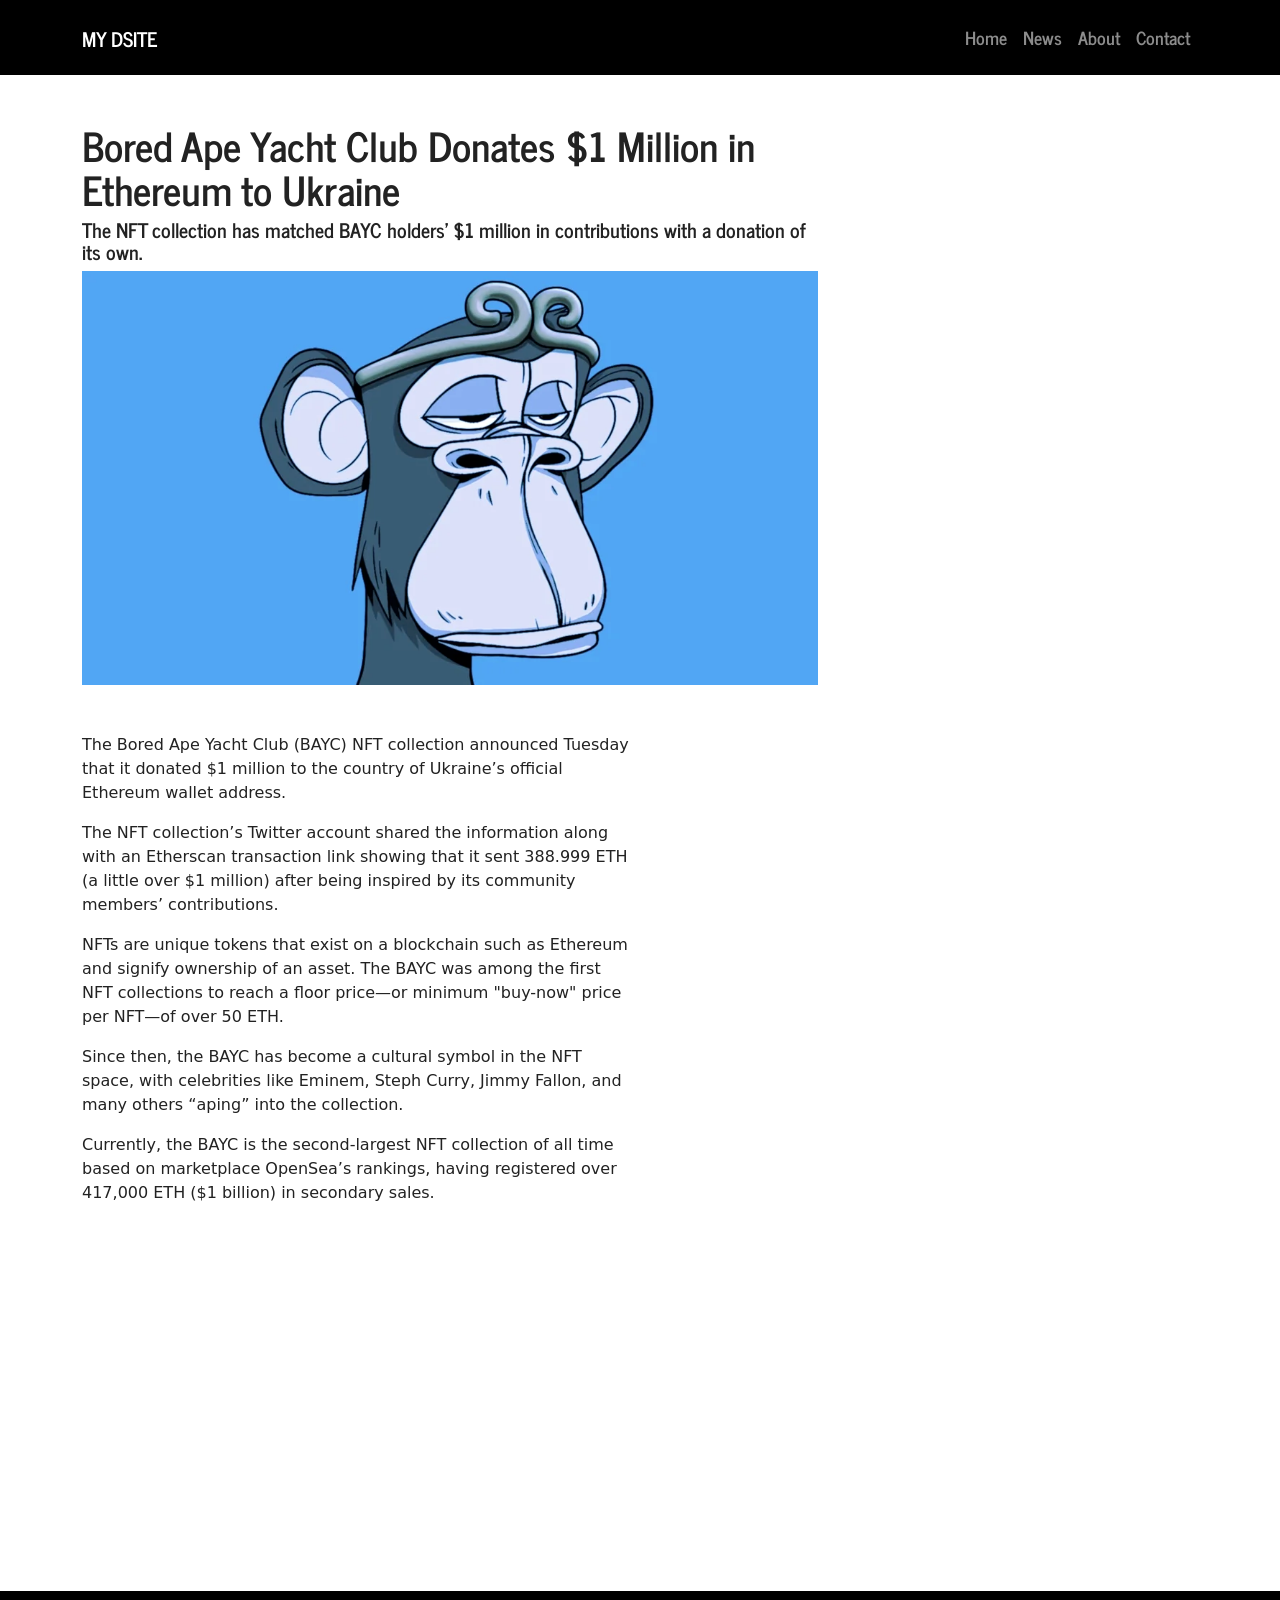
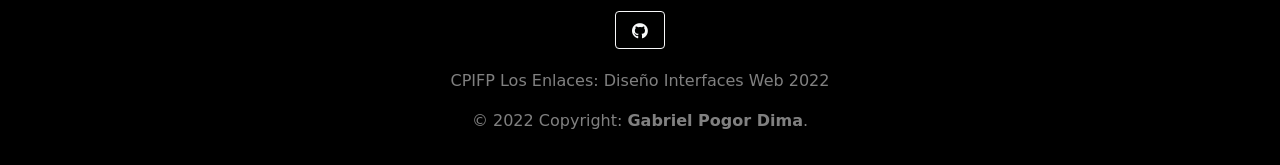
==== bored_ape.html @ 958b02af "project" ====
<!DOCTYPE html>
<html lang="en">

<head>
    <meta charset="utf-8" />
    <title>My DSite</title>
    <meta name="description" content="" />
    <meta name="viewport" content="width=device-width, initial-scale=1" />

    <!-- Favicon -->
    <link rel="icon" type="image/x-icon" href="static/img/assets/nft-color.ico" />
    <!-- Icon Font Stylesheet -->
    <link href="https://cdnjs.cloudflare.com/ajax/libs/font-awesome/5.10.0/css/all.min.css" rel="stylesheet" />
    <link href="https://cdn.jsdelivr.net/npm/bootstrap-icons@1.4.1/font/bootstrap-icons.css" rel="stylesheet" />

    <!-- Template Stylesheet -->
    <link rel="stylesheet" href="static/css/main.css" />

    <!-- Libraries Stylesheet -->
    <!-- less -->

    <!-- Customized Bootstrap Stylesheet -->
    <link href="static/css/bootstrap.min.css" rel="stylesheet" />
</head>

<body class="">
    <!-- Start Navbar -->
    <nav class="navbar navbar-expand-sm py-3 mb-5 navbar-dark bg-dark">
        <div class="container">
            <a href="index.html" class="navbar-brand">My DSite</a>
            <button type="button" class="navbar-toggler" data-bs-target="#navbarNav" data-bs-toggle="collapse"
                aria-controls="navbarNav" aria-expanded="false" aria-label="Toggle Navbar">
                <span class="navbar-toggler-icon"></span>
            </button>
            <div class="collapse navbar-collapse" id="navbarNav">
                <ul class="navbar-nav ms-auto">
                    <li class="nav-item">
                        <a href="index.html" class="nav-link text-whit">Home</a>
                    </li>
                    <li class="nav-item">
                        <a href="news.html" class="nav-link text-whit">News</a>
                    </li>
                    <li class="nav-item">
                        <a href="about.html" class="nav-link text-whit">About</a>
                    </li>
                    <li class="nav-item">
                        <a href="contact.html" class="nav-link text-whit">Contact</a>
                    </li>
                </ul>
            </div>
        </div>
    </nav>

    <!-- Content -->
    <div class="content pb-5">
        <div class="container">
            <div class="row">
                <div class="col-lg-8">
                    <h1 class="title">Bored Ape Yacht Club Donates $1 Million in Ethereum to Ukraine</h1>
                    <h5 class="sub-title">The NFT collection has matched BAYC holders’ $1 million in contributions with
                        a
                        donation of its own.</h5>
                    <img src="static/img/bored_ape.png" class="img-fluid" alt="Bored Ape Yacht Club">
                    <div class="body mt-5 w-100 text-aling-center">
                        <div class="text w-75">
                            <p>The Bored Ape Yacht Club (BAYC) NFT collection announced Tuesday that it donated $1
                                million to
                                the
                                country of Ukraine’s official Ethereum wallet address.</p>

                            <p>The NFT collection’s Twitter account shared the information along with an Etherscan
                                transaction
                                link
                                showing that it sent 388.999 ETH (a little over $1 million) after being inspired by its
                                community
                                members’ contributions. </p>

                            <p> NFTs are unique tokens that exist on a blockchain such as Ethereum and signify ownership
                                of an
                                asset.
                                The BAYC was among the first NFT collections to reach a floor price—or minimum "buy-now"
                                price
                                per
                                NFT—of over 50 ETH.</p>

                            <p> Since then, the BAYC has become a cultural symbol in the NFT space, with celebrities
                                like
                                Eminem,
                                Steph
                                Curry, Jimmy Fallon, and many others “aping” into the collection.</p>

                            <p>Currently, the BAYC is the second-largest NFT collection of all time based on marketplace
                                OpenSea’s
                                rankings, having registered over 417,000 ETH ($1 billion) in secondary sales.</p>
                        </div>
                        <div class="video">
                            <iframe width="560" height="315" src="https://www.youtube.com/embed/fo-rfyYDrGk"
                                title="YouTube video player" frameborder="0"
                                allow="accelerometer; autoplay; clipboard-write; encrypted-media; gyroscope; picture-in-picture"
                                allowfullscreen></iframe>
                        </div>
                    </div>
                </div>
            </div>

        </div>
    </div>

    <!-- Footer -->
    <footer>
        <div class="footer-top">
            <div class="container justify-content-center text-center">
                <div class="row">
                    <div class="col pt-3">
                        <a class="btn btn-outline-light btn-floating m-1"
                            href="https://github.com/gabrielpogordima/mydsite.git" role="button"><i
                                class="fab fa-github"></i></a>
                    </div>
                </div>
            </div>
        </div>
        <div class="footer-bottom">
            <div class="text-center p-3">
                <p>CPIFP Los Enlaces: Diseño Interfaces Web 2022</p>
                <p>© 2022 Copyright: <b>Gabriel Pogor Dima</b>.</p>
            </div>
        </div>
    </footer>

    <!-- JavaScript Libraries -->

    <!-- Template Javascript -->
    <script src="static/js/bootstrap.min.js"></script>
    <script src="static/js/bootstrap.bundle.min.js"></script>
</body>

</html>
---- static/css/main.css ----
@font-face {
    font-family: 'Sora', 'sans-serif';
    src: url('../fonts/Sora/Sora-Regular.woff') format('woff'),
        url('../fonts/Sora/Sora-Regular.ttf') format('truetype');
}

:root {
    --primary: #3500D3;
    --secondary: #240090;
    --dark: #0C0032;
    --dark-secondary: #190061;
    --body: #1A1A1D;

}

body {
    font-family: Sora, sans-serif;
    line-height: 1.7;
    /* background-color: var(--body) !important; */
    min-height: 100vh;
    display: flex;
    flex-direction: column;
}

h1,
h2,
h3,
h4,
h5,
h6,
.display-4 {
    font-weight: 700;
}

a {
    color: var(--dark);
    text-decoration: none;
}

/* Navbar */
.navbar-bg {
    background-image: linear-gradient(rgba(0, 0, 0, 0.5));
}

.navbar .navbar-brand {
    font-size: 20px;
}

.navbar .navbar-brand,
.nav-item {
    font-weight: 700;
}

/* Banner */
.banner-image {
    background-image: url('../img/banner-image.jpeg');
    background-position: center;
    background-size: cover;
    background-attachment: fixed;
    position: relative;
    z-index: 2;
}

.banner-image::after {
    content: "";
    width: 100%;
    height: 100%;
    position: absolute;
    top: 0;
    left: 0;
    background-color: rgba(6, 0, 26, 0.8);
    z-index: -1;
}

.banner-title {
    font-size: 100px;
    font-weight: 700;
}

/* Content */
.cards img {
    width: 100%;
}

.latest-nft {
    position: relative;
    z-index: 2;
    overflow: hidden;
}

.latest-nft .overlay {
    position: absolute;
    top: 0;
    left: 0;
    width: 100%;
    height: 100%;
    border-radius: 13px;
    background-color: rgba(6, 0, 26, 0.8);
    /* z-index: -1; */
    padding: 50px;
    display: flex;
    align-items: flex-end;
    transition: all 0.4s ease;
    opacity: 0;
}

.latest-nft img {
    transition: all 0.4s ease;
}

.latest-nft:hover .overlay {
    opacity: 1;
}

/*mapa imagenes*/
.mapa_imagenes img {
    width: 100%;
    height: auto;
}

.mapa_imagenes {
    position: relative;
}

ul.gallery li {
    list-style: none;
    display: none;
    position: absolute;
    border: medium solid #fff;
}

.mapa_imagenes:hover ul.gallery li {
    display: block;
}

ul.gallery li p {
    margin: 10px 0 0 0;
    padding: .3em;
    display: none;
    background: #fff;
    opacity: 0.65;
    position: absolute;
    top: 100%;
}

ul.gallery li:hover p {
    display: block;
}

ul.gallery li#nft {
    width: 23%;
    height: 34%;
    top: 40%;
    left: 42%;
}

/* formulario */
form {
    position: relative;
    width: 80%;
    border-radius: 30px;
    margin-top: 50px;
    margin-left: auto;
    margin-right: auto;
    background: #eee;
}

.form-left-decoration,
.form-right-decoration {
    content: "";
    position: absolute;
    width: 50px;
    height: 20px;
    border-radius: 20px;
    background: #fff;
}

.form-left-decoration {
    bottom: 60px;
    left: -30px;
}

.form-right-decoration {
    top: 60px;
    right: -30px;
}

.form-left-decoration:before,
.form-left-decoration:after,
.form-right-decoration:before,
.form-right-decoration:after {
    content: "";
    position: absolute;
    width: 50px;
    height: 20px;
    border-radius: 30px;
    background: #eee;
}

.form-left-decoration:before {
    top: -20px;
}

.form-left-decoration:after {
    top: 20px;
    left: 10px;
}

.form-right-decoration:before {
    top: -20px;
    right: 0;
}

.form-right-decoration:after {
    top: 20px;
    right: 10px;
}

.circle {
    position: absolute;
    bottom: 80px;
    left: -55px;
    width: 20px;
    height: 20px;
    border-radius: 50%;
    background: #eee;
}

.form-inner {
    padding: 40px;
}

.form-inner input,
.form-inner textarea {
    display: block;
    width: 100%;
    padding: 15px;
    margin-bottom: 10px;
    border: none;
    border-radius: 20px;
    background: #00000027;
}

.form-inner textarea {
    resize: none;
}

button {
    width: 100%;
    padding: 10px;
    margin-top: 20px;
    border-radius: 20px;
    border: none;
    border-bottom: 4px solid #6d312f;
    background: #eb6864;
    font-size: 16px;
    font-weight: 400;
    color: #eee;
}

button:hover {
    background: #bd413d;
    border-bottom: 4px solid #6d312f;
}

@media (min-width: 568px) {
    form {
        width: 60%;
    }
}

/* Footer */
footer {
    background-color: black;
    color: grey;
    width: 100%;
    margin-top: auto;
}
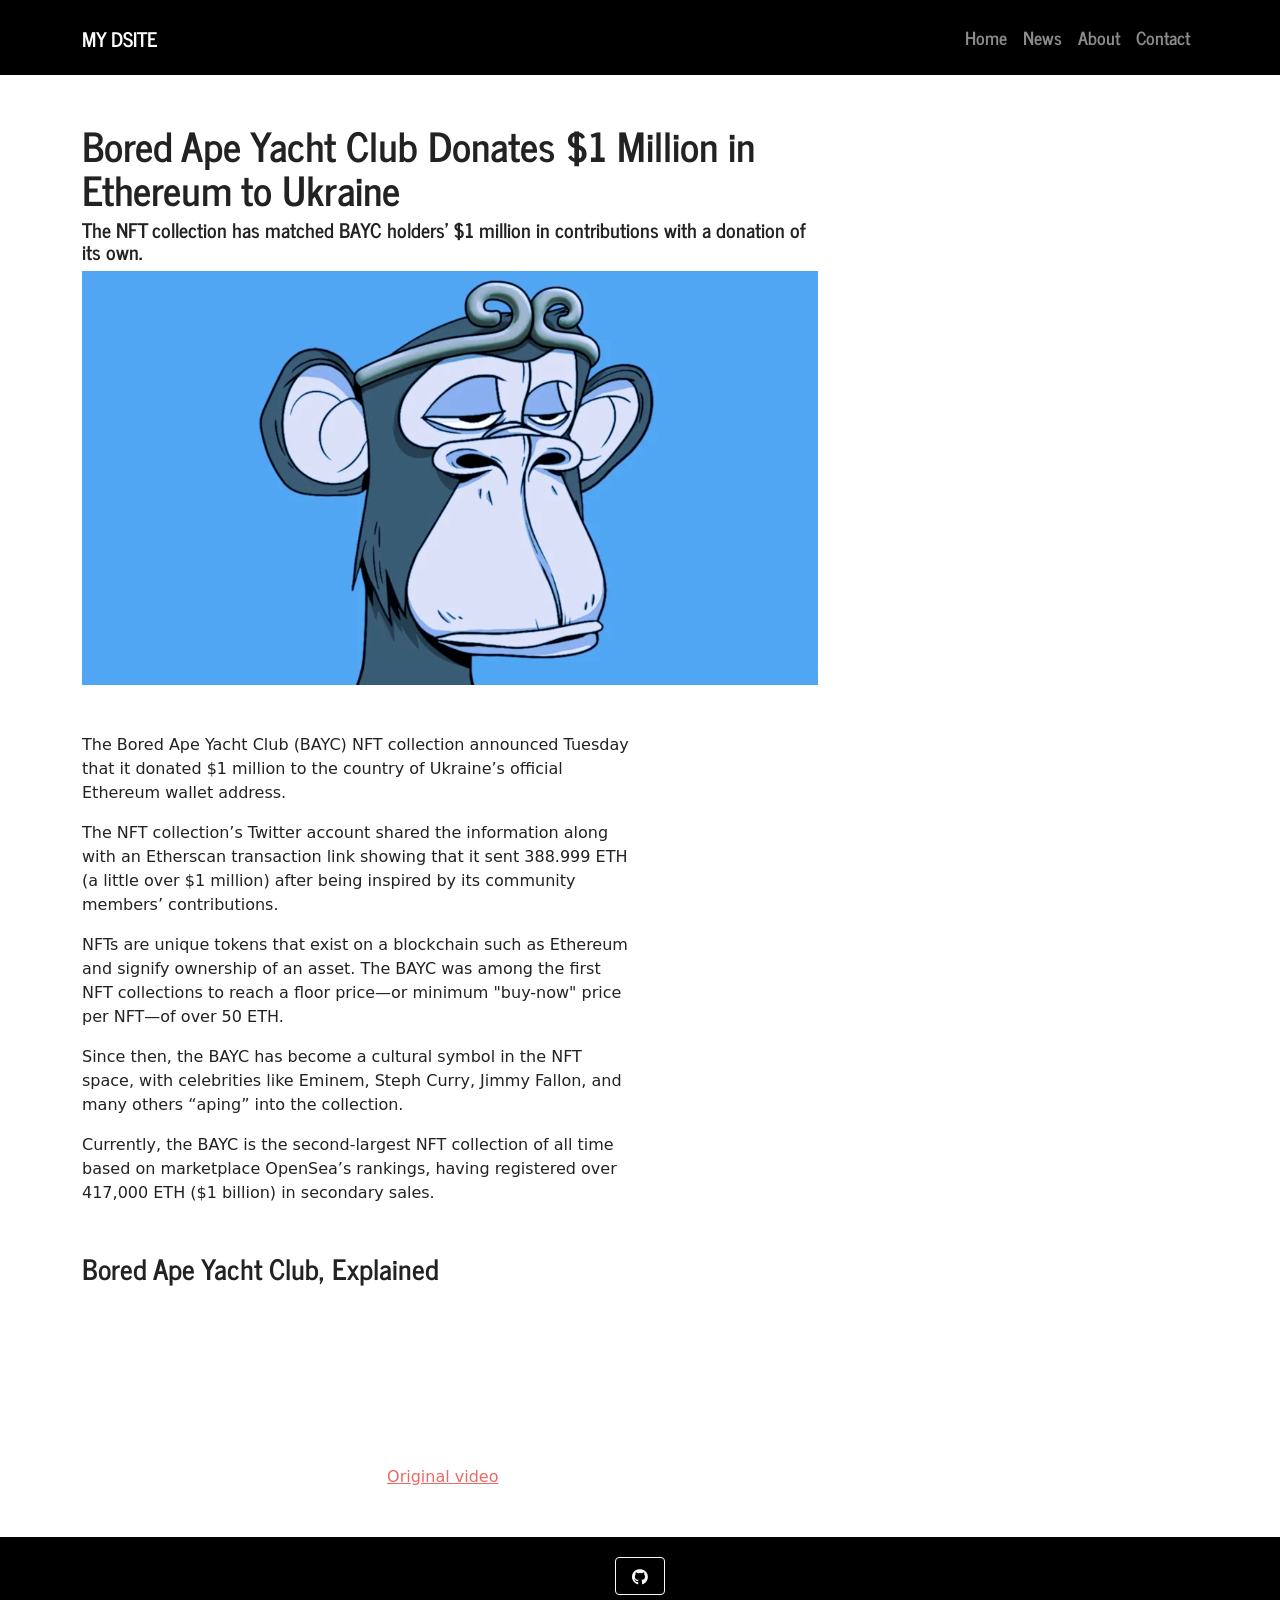
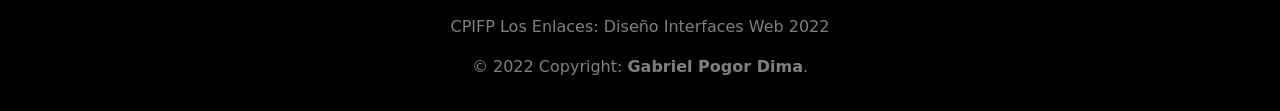
==== commit 1ce5b6ed: "video offline" ====
--- a/bored_ape.html
+++ b/bored_ape.html
@@ -94,10 +94,9 @@
                                 rankings, having registered over 417,000 ETH ($1 billion) in secondary sales.</p>
                         </div>
                         <div class="video">
-                            <iframe width="560" height="315" src="https://www.youtube.com/embed/fo-rfyYDrGk"
-                                title="YouTube video player" frameborder="0"
-                                allow="accelerometer; autoplay; clipboard-write; encrypted-media; gyroscope; picture-in-picture"
-                                allowfullscreen></iframe>
+                            <h3 class="my-5">Bored Ape Yacht Club, Explained</h3>
+                            <video src="static/img/assets/Bored Ape Yacht Club, Explained.mp4" muted autoplay></video>
+                            <a class="mt-10" href="https://www.youtube.com/embed/fo-rfyYDrGk">Original video</a>
                         </div>
                     </div>
                 </div>
